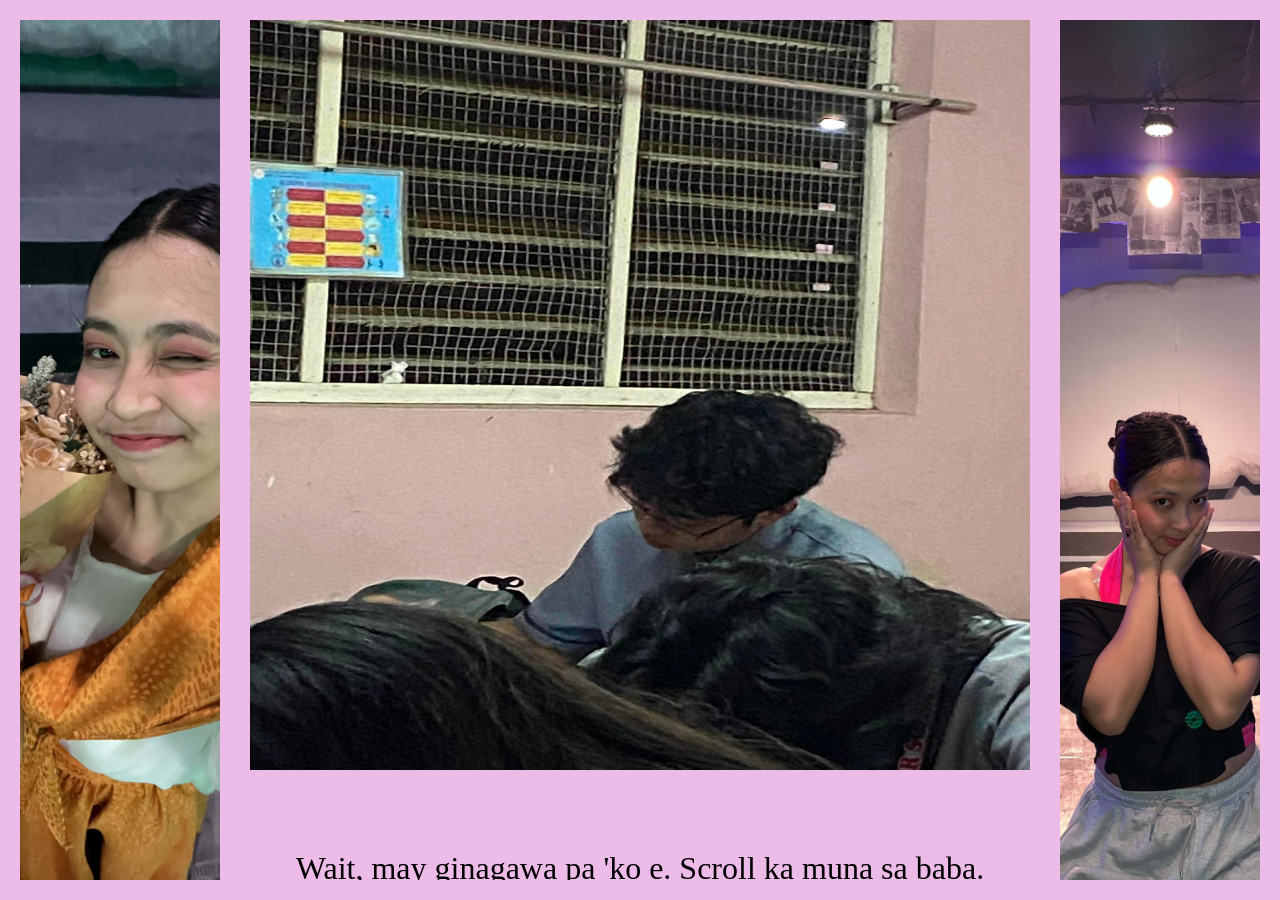
==== index.html @ a2b0fd6f "first commit" ====
<!DOCTYPE html>
<html lang="en">
<head>
    <meta charset="UTF-8">
    <meta name="viewport" content="width=device-width, initial-scale=1.0">
    <title>Document</title>
    <link rel="stylesheet" href="styles.css">
    <link rel="icon" type="image/jpeg" href="images/mikay.jpg">
</head>
<body>
    <div class="container">
        <div class="item">
            <img src="images/image2.jpg"> 
        </div>
        <div class="item">
            <div class="wait">
                <img src="images/image5.jpg"  class="image5">
                <p>Wait, may ginagawa pa 'ko e. Scroll ka muna sa baba.</p>
            </div>
        </div>
        <div class="item">
            <img src="images/image3.jpg">
        </div>
    </div>
</body>
</html>
---- styles.css ----
* {
  box-sizing: border-box;
}

body {
  margin: 0;
  overflow: hidden;
  background-color: hsl(306, 56%, 83%);
}

.container {
  display: flex;
  gap: 20px;
  height: 100vh;
  padding: 20px;
}

.item:nth-child(1),
.item:nth-child(3) {
  flex: 0 0 200px;
}

.item:nth-child(1) img,
.item:nth-child(3) img {
  display: block;
  width: 100%;
  height: 100%;
  object-fit: cover;
}

.item:nth-child(2) {
  flex: 1;
  min-width: 0;
  overflow-y: auto;   
  padding: 0 10px;
}

.wait, .image5{
    width: 100%;
    height: 750px;
    margin-right: auto;
    margin-left: auto;
    align-items: center;
    justify-content: center;
    font-size: 2rem;
    font-weight: 400;
    text-align: center;
}

p {
    padding: 40px;
}
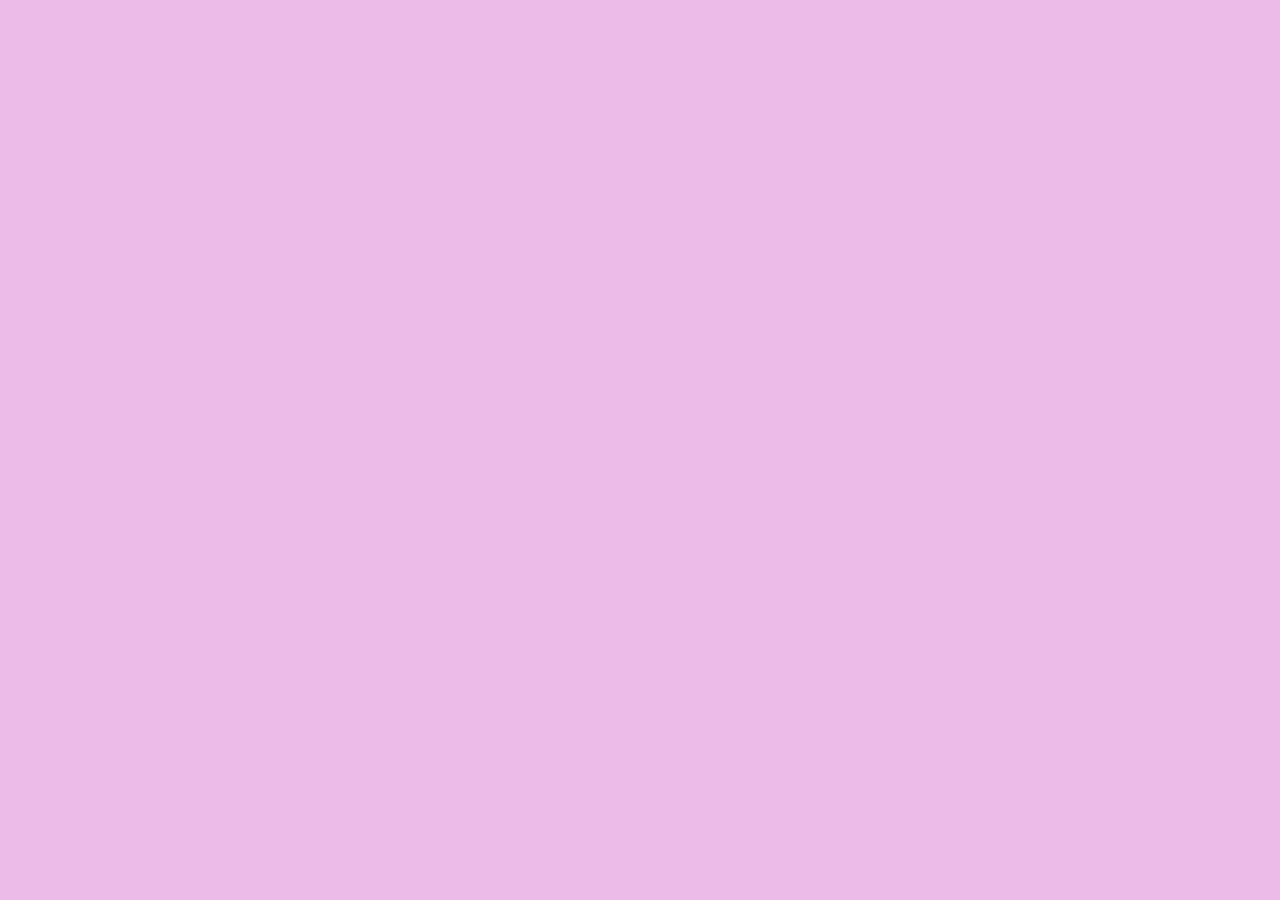
==== commit f1fc88cd: "separate another page" ====
--- a/index.html
+++ b/index.html
@@ -8,19 +8,6 @@
     <link rel="icon" type="image/jpeg" href="images/mikay.jpg">
 </head>
 <body>
-    <div class="container">
-        <div class="item">
-            <img src="images/image2.jpg"> 
-        </div>
-        <div class="item">
-            <div class="wait">
-                <img src="images/image5.jpg"  class="image5">
-                <p>Wait, may ginagawa pa 'ko e. Scroll ka muna sa baba.</p>
-            </div>
-        </div>
-        <div class="item">
-            <img src="images/image3.jpg">
-        </div>
-    </div>
+    
 </body>
 </html>
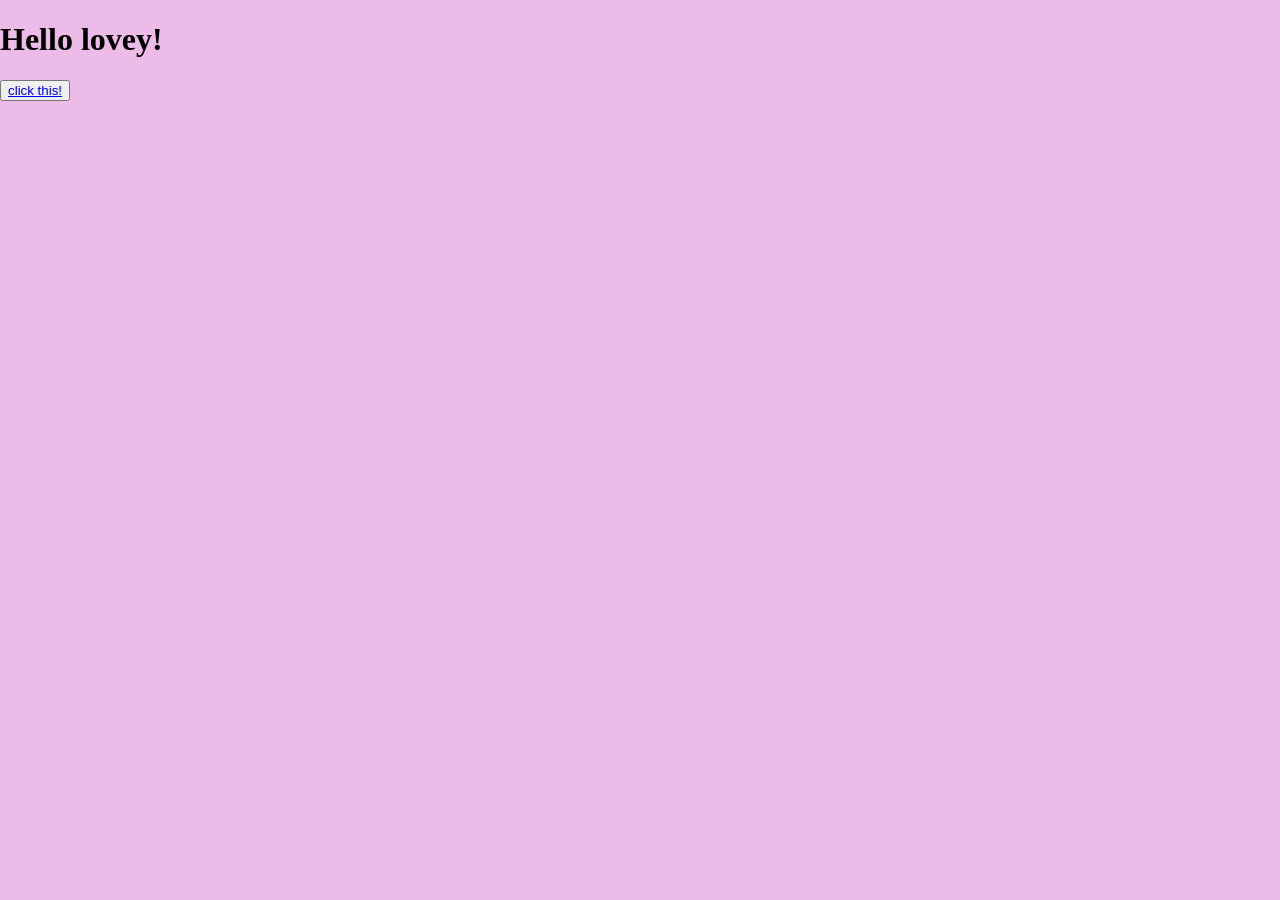
==== commit 982377af: "add button to link to other page" ====
--- a/index.html
+++ b/index.html
@@ -8,6 +8,9 @@
     <link rel="icon" type="image/jpeg" href="images/mikay.jpg">
 </head>
 <body>
-    
+    <div>
+        <h1>Hello lovey!</h1>
+        <button><a href="message.html">click this!</a></button>
+    </div>
 </body>
 </html>
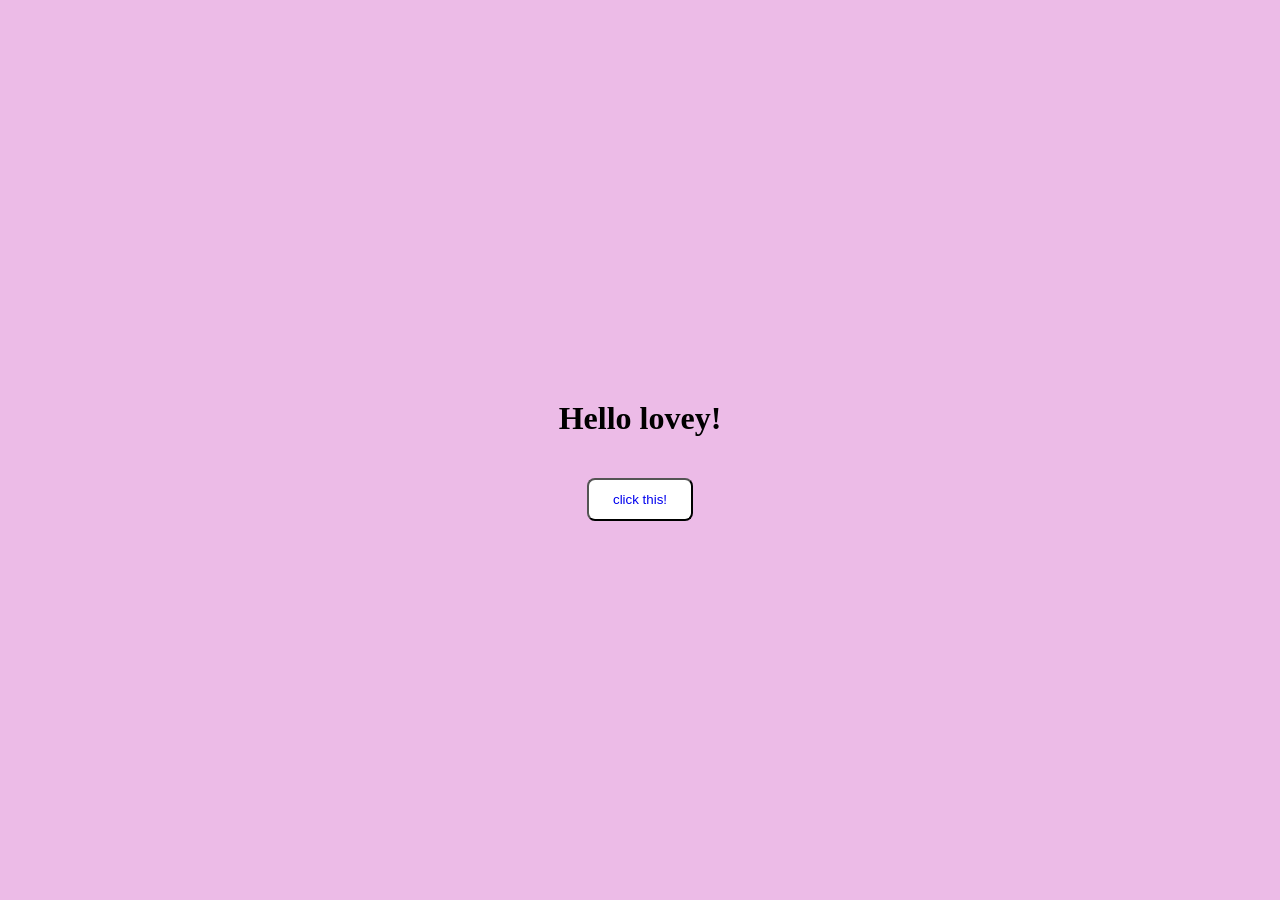
==== commit f41d2630: "align the intro to the center" ====
--- a/index.html
+++ b/index.html
@@ -8,9 +8,9 @@
     <link rel="icon" type="image/jpeg" href="images/mikay.jpg">
 </head>
 <body>
-    <div>
+    <div class="intro">
         <h1>Hello lovey!</h1>
-        <button><a href="message.html">click this!</a></button>
+        <button class="btn"><a href="message.html">click this!</a></button>
     </div>
 </body>
 </html>
--- a/styles.css
+++ b/styles.css
@@ -6,6 +6,29 @@
   margin: 0;
   overflow: hidden;
   background-color: hsl(306, 56%, 83%);
+  height: 100vh;
+}
+
+.intro {
+    display: flex;
+    flex-direction: column;
+    justify-content: center;
+    align-items: center;
+    gap: 20px;
+    height: 100vh;
+    text-align: center;
+}
+
+.btn {
+  padding: 12px 24px;
+  background: white;
+  color: black;
+  border-radius: 8px;
+  text-decoration: none;
+}
+
+a {
+    text-decoration: none;
 }
 
 .container {
@@ -13,6 +36,10 @@
   gap: 20px;
   height: 100vh;
   padding: 20px;
+
+  &::-webkit-scrollbar { display: none; }
+    scrollbar-width: none;
+    -ms-overflow-style: none;
 }
 
 .item:nth-child(1),
@@ -33,6 +60,10 @@
   min-width: 0;
   overflow-y: auto;   
   padding: 0 10px;
+
+  &::-webkit-scrollbar { display: none; }
+    scrollbar-width: none;
+    -ms-overflow-style: none;
 }
 
 .wait, .image5{
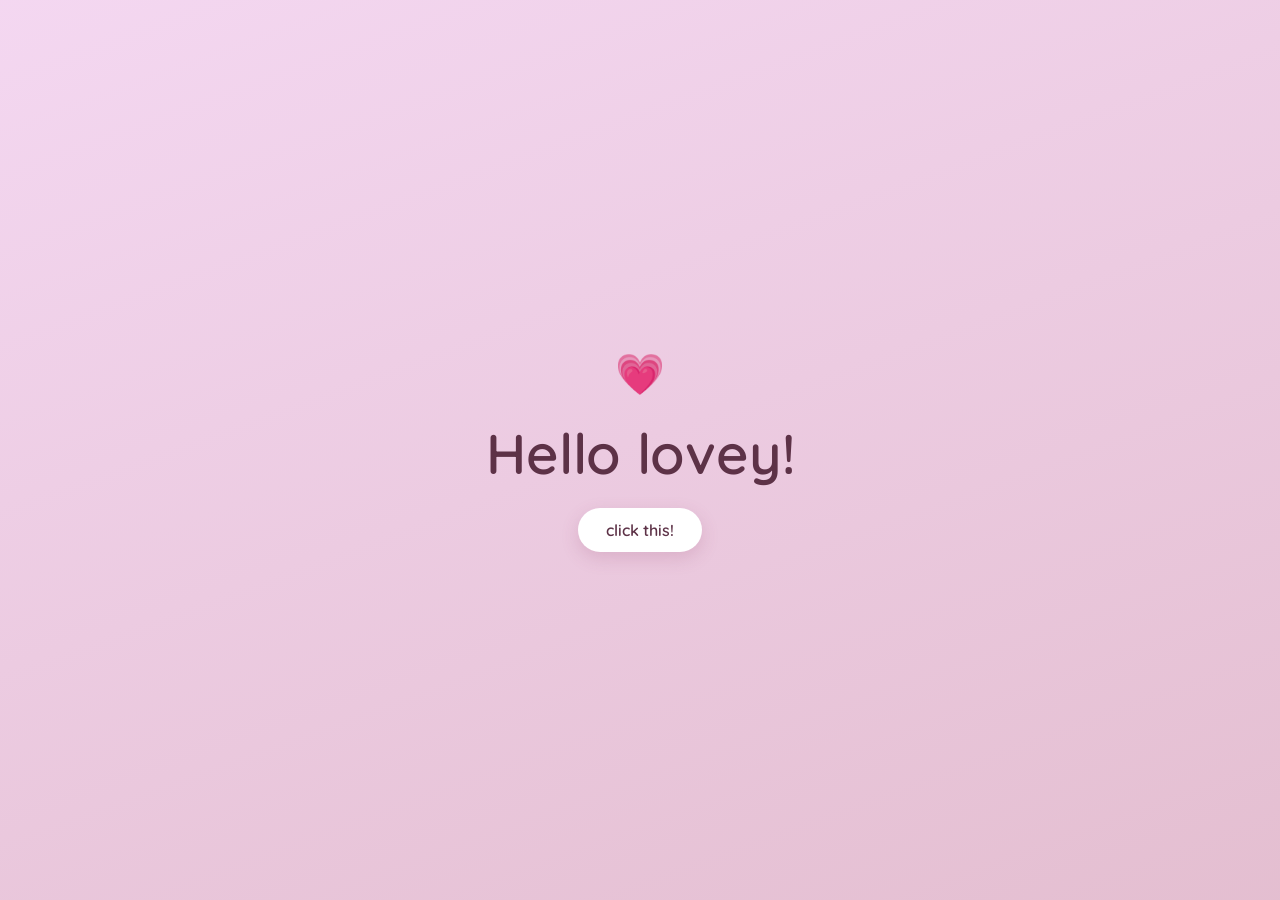
==== commit 260044b8: "make the design looks more pleasing and added some animation" ====
--- a/index.html
+++ b/index.html
@@ -6,11 +6,14 @@
     <title>Document</title>
     <link rel="stylesheet" href="styles.css">
     <link rel="icon" type="image/jpeg" href="images/mikay.jpg">
+    <link rel="preconnect" href="https://fonts.googleapis.com">
+    <link href="https://fonts.googleapis.com/css2?family=Quicksand:wght@400;600&display=swap" rel="stylesheet">
 </head>
 <body>
     <div class="intro">
+        <span class="heart">💗</span>
         <h1>Hello lovey!</h1>
-        <button class="btn"><a href="message.html">click this!</a></button>
+        <a class="btn" href="message.html">click this!</a>
     </div>
 </body>
 </html>
--- a/styles.css
+++ b/styles.css
@@ -1,45 +1,69 @@
+:root {
+  --pink-1: hsl(306, 56%, 90%);
+  --pink-2: hsl(331, 41%, 82%);
+  --card: hsla(0, 0%, 100%, 0.55);
+  --text: hsl(330, 30%, 28%);
+  --accent: hsl(330, 55%, 62%);
+}
+
 * {
   box-sizing: border-box;
 }
 
 body {
   margin: 0;
+  height: 100vh;
   overflow: hidden;
-  background-color: hsl(306, 56%, 83%);
-  height: 100vh;
+  background: linear-gradient(160deg, var(--pink-1), var(--pink-2));
+  color: var(--text);
+  font-family: 'Quicksand', Verdana, sans-serif;
 }
 
+/* ---------- Intro page ---------- */
 .intro {
-    display: flex;
-    flex-direction: column;
-    justify-content: center;
-    align-items: center;
-    gap: 20px;
-    height: 100vh;
-    text-align: center;
+  display: flex;
+  flex-direction: column;
+  justify-content: center;
+  align-items: center;
+  gap: 20px;
+  height: 100vh;
+  text-align: center;
+  animation: fadeIn 1.2s ease both;
+}
+
+.intro h1 {
+  margin: 0;
+  font-size: clamp(2rem, 6vw, 3.5rem);
+  font-weight: 600;
+}
+
+.heart {
+  font-size: 2.5rem;
+  animation: float 3s ease-in-out infinite;
 }
 
 .btn {
-  padding: 12px 24px;
+  padding: 12px 28px;
   background: white;
-  color: black;
-  border-radius: 8px;
+  color: var(--text);
+  border-radius: 999px;
   text-decoration: none;
+  font-weight: 600;
+  box-shadow: 0 6px 18px hsla(330, 40%, 40%, 0.18);
+  transition: transform 0.25s ease, box-shadow 0.25s ease;
 }
 
-a {
-    text-decoration: none;
+.btn:hover {
+  transform: translateY(-3px);
+  box-shadow: 0 10px 22px hsla(330, 40%, 40%, 0.25);
 }
 
+/* ---------- Message page ---------- */
 .container {
   display: flex;
   gap: 20px;
   height: 100vh;
   padding: 20px;
-
-  &::-webkit-scrollbar { display: none; }
-    scrollbar-width: none;
-    -ms-overflow-style: none;
 }
 
 .item:nth-child(1),
@@ -53,31 +77,86 @@
   width: 100%;
   height: 100%;
   object-fit: cover;
+  border-radius: 16px;
+  box-shadow: 0 8px 24px hsla(330, 40%, 40%, 0.2);
 }
 
+/* scrollable middle panel */
 .item:nth-child(2) {
   flex: 1;
   min-width: 0;
-  overflow-y: auto;   
+  overflow-y: auto;
   padding: 0 10px;
-
-  &::-webkit-scrollbar { display: none; }
-    scrollbar-width: none;
-    -ms-overflow-style: none;
+  scroll-behavior: smooth;
+  scrollbar-width: none;
+  -ms-overflow-style: none;
 }
 
-.wait, .image5{
-    width: 100%;
-    height: 750px;
-    margin-right: auto;
-    margin-left: auto;
-    align-items: center;
-    justify-content: center;
-    font-size: 2rem;
-    font-weight: 400;
-    text-align: center;
+.item:nth-child(2)::-webkit-scrollbar {
+  display: none;
+}
+
+/* every section in the middle panel */
+.item:nth-child(2) > div {
+  min-height: calc(100vh - 40px);
+  display: flex;
+  flex-direction: column;
+  align-items: center;
+  justify-content: center;
+  text-align: center;
+  padding: 30px 0;
+
+  /* start hidden, fade up when .show is added */
+  opacity: 0;
+  transform: translateY(24px);
+  transition: opacity 0.9s ease, transform 0.9s ease;
+}
+
+.item:nth-child(2) > div.show {
+  opacity: 1;
+  transform: none;
+}
+
+.item:nth-child(2) img,
+.item:nth-child(2) video {
+  width: 100%;
+  max-height: 65vh;
+  object-fit: cover;
+  border-radius: 16px;
+  box-shadow: 0 8px 24px hsla(330, 40%, 40%, 0.2);
 }
 
 p {
-    padding: 40px;
+  margin: 16px 0 0;
+  font-size: 1.6rem;
+  line-height: 1.4;
+}
+
+a {
+    text-decoration: none;
+}
+
+/* ---------- Animations ---------- */
+@keyframes fadeIn {
+  from { opacity: 0; transform: translateY(10px); }
+  to   { opacity: 1; transform: none; }
+}
+
+@keyframes float {
+  0%, 100% { transform: translateY(0); }
+  50%      { transform: translateY(-8px); }
+}
+
+/* small screens: hide the side images */
+@media (max-width: 700px) {
+  .item:nth-child(1),
+  .item:nth-child(3) {
+    display: none;
+  }
+}
+
+/* respect people who turn animations off */
+@media (prefers-reduced-motion: reduce) {
+  * { animation: none !important; transition: none !important; }
+  .item:nth-child(2) > div { opacity: 1; transform: none; }
 }
